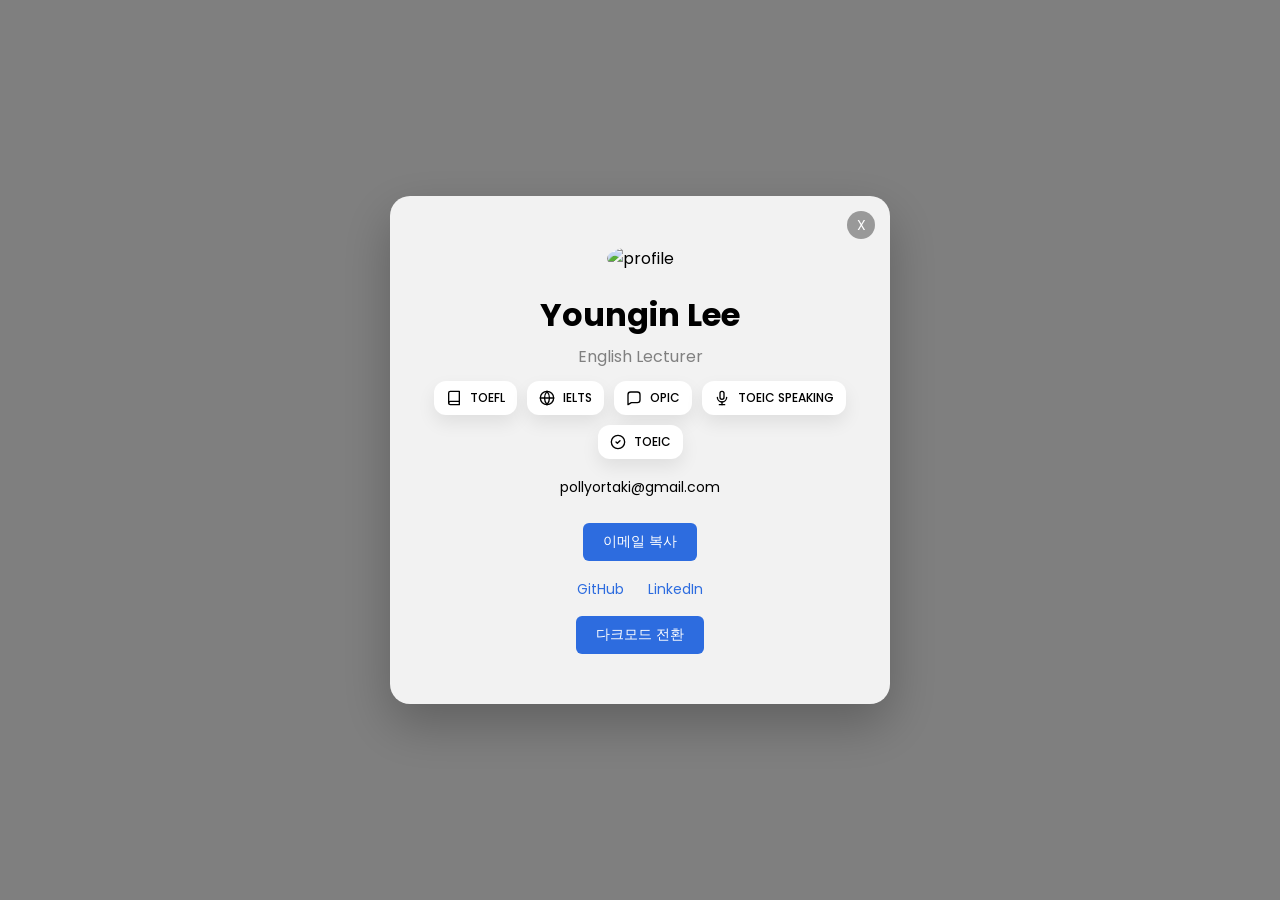
==== index.html @ d8989373 "rename to index" ====
<!DOCTYPE html>
<html>
<head>
<meta charset="UTF-8">
<title>My Web Card</title>

<link href="https://fonts.googleapis.com/css2?family=Poppins:wght@300;500;700&display=swap" rel="stylesheet">

<style>
body{
    margin:0;
    font-family:'Poppins', sans-serif;
}

/* 기본 배경 */
.overlay{
    position:fixed;
    width:100%;
    height:100vh;
    background:rgba(0,0,0,0.5);
    display:flex;
    justify-content:center;
    align-items:center;
    transition:0.3s;
}

/* 카드 */
.card{
    background:#f2f2f2;
    width:420px;
    padding:50px 40px;
    border-radius:20px;
    text-align:center;
    box-shadow:0 20px 50px rgba(0,0,0,0.25);
    position:relative;
    transition:0.3s;
}

/* 닫기 버튼 */
.close{
    position:absolute;
    top:15px;
    right:15px;
    background:#999;
    color:white;
    width:28px;
    height:28px;
    border-radius:50%;
    line-height:28px;
    cursor:pointer;
    font-size:14px;
}

img{
    width:130px;
    height:130px;
    border-radius:50%;
    object-fit:cover;
}

h1{
    margin:20px 0 5px;
}

.title{
    color:gray;
    margin-bottom:12px;
}

/* ===== 자격/과목 배지(작은 카드) ===== */
.badges{
    display:flex;
    flex-wrap:wrap;
    gap:10px;
    justify-content:center;
    margin: 8px 0 18px;
}

.badge{
    display:flex;
    align-items:center;
    gap:8px;
    padding:8px 12px;
    background:#ffffff;
    border-radius:12px;
    font-size:12px;
    font-weight:500;
    box-shadow: 0 8px 18px rgba(0,0,0,0.08);
}

.badge svg{
    width:16px;
    height:16px;
    flex:0 0 16px;
}

.email{
    margin:10px 0;
    font-size:14px;
}

button{
    margin-top:15px;
    padding:10px 20px;
    border:none;
    background:#2d6cdf;
    color:white;
    border-radius:6px;
    cursor:pointer;
    font-size:14px;
}

.links{
    margin-top:15px;
}

.links a{
    margin:0 10px;
    text-decoration:none;
    color:#2d6cdf;
    font-size:14px;
}

/* ===== 다크모드 ===== */
.dark-overlay{
    background:rgba(0,0,0,0.9);
}

.dark-card{
    background:#1e1e1e;
    color:white;
}

.dark-card .title{
    color:#ccc;
}

/* 배지 다크모드 */
.dark-card .badge{
    background:#2a2a2a;
    box-shadow:none;
}

.dark-card .badge svg{
    color:#6ea8ff;
}

.dark-card .links a{
    color:#6ea8ff;
}
</style>
</head>

<body>

<div class="overlay">
  <div class="card">

    <div class="close">X</div>

    <img src="profile.jpg" alt="profile">

    <h1>Youngin Lee</h1>
    <div class="title">English Lecturer</div>

    <!-- ✅ 여기부터 추가된 부분: 작은 카드(배지) + SVG 아이콘 -->
    <div class="badges">
      <div class="badge">
        <!-- Book icon -->
        <svg viewBox="0 0 24 24" fill="none" stroke="currentColor" stroke-width="2"
             stroke-linecap="round" stroke-linejoin="round" aria-hidden="true">
          <path d="M4 19.5A2.5 2.5 0 0 1 6.5 17H20"></path>
          <path d="M6.5 2H20v20H6.5A2.5 2.5 0 0 1 4 19.5v-15A2.5 2.5 0 0 1 6.5 2z"></path>
        </svg>
        TOEFL
      </div>

      <div class="badge">
        <!-- Globe icon -->
        <svg viewBox="0 0 24 24" fill="none" stroke="currentColor" stroke-width="2"
             stroke-linecap="round" stroke-linejoin="round" aria-hidden="true">
          <circle cx="12" cy="12" r="10"></circle>
          <path d="M2 12h20"></path>
          <path d="M12 2a15.3 15.3 0 0 1 0 20"></path>
          <path d="M12 2a15.3 15.3 0 0 0 0 20"></path>
        </svg>
        IELTS
      </div>

      <div class="badge">
        <!-- Message icon -->
        <svg viewBox="0 0 24 24" fill="none" stroke="currentColor" stroke-width="2"
             stroke-linecap="round" stroke-linejoin="round" aria-hidden="true">
          <path d="M21 15a4 4 0 0 1-4 4H8l-5 3V7a4 4 0 0 1 4-4h10a4 4 0 0 1 4 4z"></path>
        </svg>
        OPIC
      </div>

      <div class="badge">
        <!-- Mic icon -->
        <svg viewBox="0 0 24 24" fill="none" stroke="currentColor" stroke-width="2"
             stroke-linecap="round" stroke-linejoin="round" aria-hidden="true">
          <path d="M12 14a3 3 0 0 0 3-3V5a3 3 0 0 0-6 0v6a3 3 0 0 0 3 3z"></path>
          <path d="M19 11a7 7 0 0 1-14 0"></path>
          <path d="M12 18v4"></path>
          <path d="M8 22h8"></path>
        </svg>
        TOEIC SPEAKING
      </div>

      <div class="badge">
        <!-- Check-circle icon -->
        <svg viewBox="0 0 24 24" fill="none" stroke="currentColor" stroke-width="2"
             stroke-linecap="round" stroke-linejoin="round" aria-hidden="true">
          <circle cx="12" cy="12" r="10"></circle>
          <path d="M9 12l2 2 4-4"></path>
        </svg>
        TOEIC
      </div>
    </div>
    <!-- ✅ 여기까지 -->

    <div class="email">
      pollyortaki@gmail.com
    </div>

    <button onclick="copyEmail()">이메일 복사</button>

    <div class="links">
      <a href="#">GitHub</a>
      <a href="#">LinkedIn</a>
    </div>

    <button onclick="toggleDarkMode()">다크모드 전환</button>

  </div>
</div>

<script>
function copyEmail(){
    navigator.clipboard.writeText("pollyortaki@gmail.com");
    alert("이메일이 복사되었습니다.");
}

function toggleDarkMode(){
    document.querySelector(".overlay").classList.toggle("dark-overlay");
    document.querySelector(".card").classList.toggle("dark-card");
}
</script>

</body>
</html>
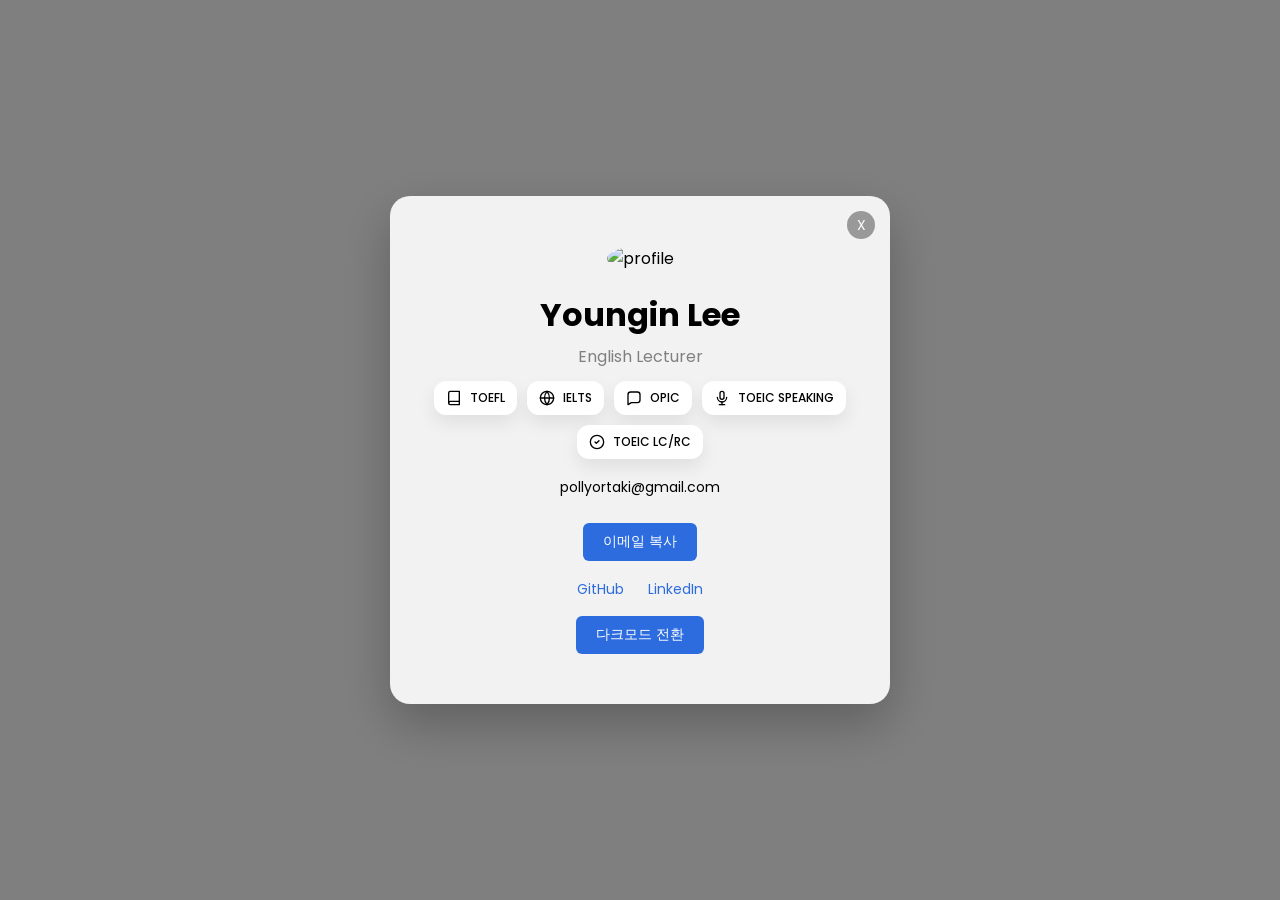
==== commit 9c0184ef: "토익수정" ====
--- a/index.html
+++ b/index.html
@@ -215,7 +215,7 @@
           <circle cx="12" cy="12" r="10"></circle>
           <path d="M9 12l2 2 4-4"></path>
         </svg>
-        TOEIC
+        TOEIC LC/RC 
       </div>
     </div>
     <!-- ✅ 여기까지 -->
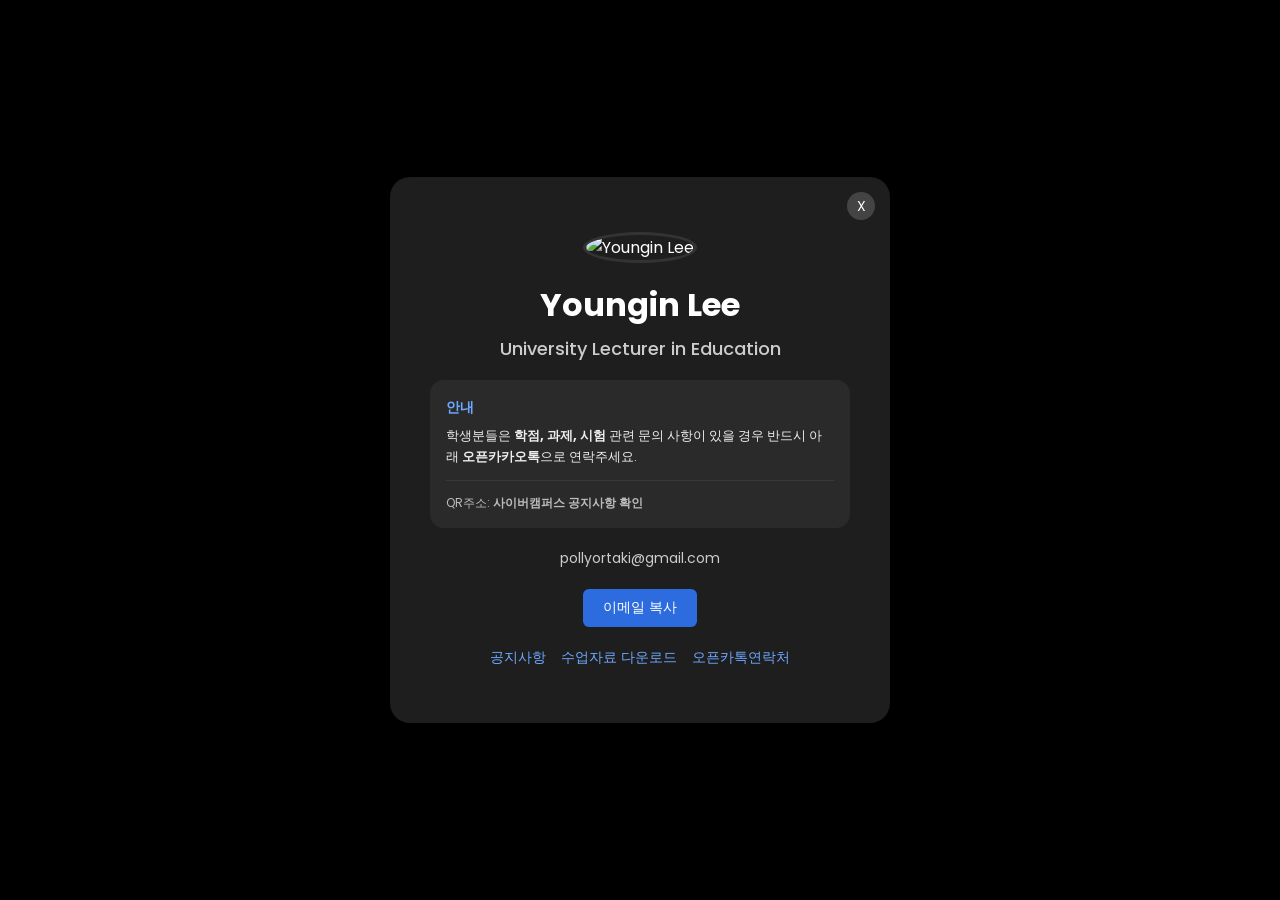
==== commit 3f5a3a30: "Add initial HTML structure for web card" ====
--- a/index.html
+++ b/index.html
@@ -1,252 +1,188 @@
 <!DOCTYPE html>
-<html>
+<html lang="ko">
 <head>
-<meta charset="UTF-8">
-<title>My Web Card</title>
+    <meta charset="UTF-8">
+    <meta name="viewport" content="width=device-width, initial-scale=1.0">
+    <title>My Web Card - Youngin Lee</title>
+    <link href="https://fonts.googleapis.com/css2?family=Poppins:wght@300;500;700&display=swap" rel="stylesheet">
+    <style>
+        body {
+            margin: 0;
+            font-family: 'Poppins', sans-serif;
+            background: #000; /* 전체 배경 검정 */
+        }
 
-<link href="https://fonts.googleapis.com/css2?family=Poppins:wght@300;500;700&display=swap" rel="stylesheet">
+        /* 배경 레이어 (다크모드 고정) */
+        .overlay {
+            position: fixed;
+            width: 100%;
+            height: 100vh;
+            background: rgba(0, 0, 0, 0.9);
+            display: flex;
+            justify-content: center;
+            align-items: center;
+        }
 
-<style>
-body{
-    margin:0;
-    font-family:'Poppins', sans-serif;
-}
+        /* 카드 본체 (다크모드 디자인) */
+        .card {
+            background: #1e1e1e;
+            width: 420px;
+            padding: 55px 40px;
+            border-radius: 20px;
+            text-align: center;
+            box-shadow: 0 20px 50px rgba(0,0,0,0.5);
+            position: relative;
+            color: white;
+        }
 
-/* 기본 배경 */
-.overlay{
-    position:fixed;
-    width:100%;
-    height:100vh;
-    background:rgba(0,0,0,0.5);
-    display:flex;
-    justify-content:center;
-    align-items:center;
-    transition:0.3s;
-}
+        /* 우측 상단 닫기 버튼 모양 */
+        .close {
+            position: absolute;
+            top: 15px;
+            right: 15px;
+            background: #444;
+            color: white;
+            width: 28px;
+            height: 28px;
+            border-radius: 50%;
+            line-height: 28px;
+            cursor: pointer;
+            font-size: 14px;
+        }
 
-/* 카드 */
-.card{
-    background:#f2f2f2;
-    width:420px;
-    padding:50px 40px;
-    border-radius:20px;
-    text-align:center;
-    box-shadow:0 20px 50px rgba(0,0,0,0.25);
-    position:relative;
-    transition:0.3s;
-}
+        /* 프로필 이미지 */
+        img {
+            width: 180px;
+            height: 180px;
+            border-radius: 50%;
+            object-fit: cover;
+            border: 3px solid #333;
+        }
 
-/* 닫기 버튼 */
-.close{
-    position:absolute;
-    top:15px;
-    right:15px;
-    background:#999;
-    color:white;
-    width:28px;
-    height:28px;
-    border-radius:50%;
-    line-height:28px;
-    cursor:pointer;
-    font-size:14px;
-}
+        h1 {
+            margin: 18px 0 6px;
+            color: white;
+        }
 
-img{
-    width:130px;
-    height:130px;
-    border-radius:50%;
-    object-fit:cover;
-}
+        .title {
+            color: #ccc;
+            margin-bottom: 18px;
+            font-size: 18px;
+            font-weight: 500;
+        }
 
-h1{
-    margin:20px 0 5px;
-}
+        /* 안내문 박스 스타일 (다크모드용) */
+        .notice {
+            background: #2a2a2a;
+            border-radius: 14px;
+            padding: 16px;
+            margin: 10px 0 20px;
+            font-size: 13px;
+            line-height: 1.6;
+            text-align: left;
+            color: #eee;
+        }
 
-.title{
-    color:gray;
-    margin-bottom:12px;
-}
+        .notice strong {
+            display: block;
+            margin-bottom: 8px;
+            font-size: 14px;
+            color: #6ea8ff; /* 포인트 컬러 파란색 */
+        }
 
-/* ===== 자격/과목 배지(작은 카드) ===== */
-.badges{
-    display:flex;
-    flex-wrap:wrap;
-    gap:10px;
-    justify-content:center;
-    margin: 8px 0 18px;
-}
+        .qr-box {
+            margin-top: 12px;
+            padding-top: 12px;
+            border-top: 1px solid #3a3a3a;
+            font-size: 12px;
+            color: #bbb;
+        }
 
-.badge{
-    display:flex;
-    align-items:center;
-    gap:8px;
-    padding:8px 12px;
-    background:#ffffff;
-    border-radius:12px;
-    font-size:12px;
-    font-weight:500;
-    box-shadow: 0 8px 18px rgba(0,0,0,0.08);
-}
+        /* 이메일 텍스트 */
+        .email {
+            margin: 10px 0;
+            font-size: 14px;
+            color: #ccc;
+        }
 
-.badge svg{
-    width:16px;
-    height:16px;
-    flex:0 0 16px;
-}
+        /* 버튼 스타일 */
+        button {
+            margin-top: 10px;
+            padding: 10px 20px;
+            border: none;
+            background: #2d6cdf;
+            color: white;
+            border-radius: 6px;
+            cursor: pointer;
+            font-size: 14px;
+            transition: 0.2s;
+        }
 
-.email{
-    margin:10px 0;
-    font-size:14px;
-}
+        button:hover {
+            background: #1a56c5;
+        }
 
-button{
-    margin-top:15px;
-    padding:10px 20px;
-    border:none;
-    background:#2d6cdf;
-    color:white;
-    border-radius:6px;
-    cursor:pointer;
-    font-size:14px;
-}
+        /* 하단 링크 모음 */
+        .links {
+            margin-top: 20px;
+            display: flex;
+            justify-content: center;
+            gap: 15px;
+        }
 
-.links{
-    margin-top:15px;
-}
+        .links a {
+            text-decoration: none;
+            color: #6ea8ff;
+            font-size: 14px;
+            font-weight: 500;
+        }
 
-.links a{
-    margin:0 10px;
-    text-decoration:none;
-    color:#2d6cdf;
-    font-size:14px;
-}
-
-/* ===== 다크모드 ===== */
-.dark-overlay{
-    background:rgba(0,0,0,0.9);
-}
-
-.dark-card{
-    background:#1e1e1e;
-    color:white;
-}
-
-.dark-card .title{
-    color:#ccc;
-}
-
-/* 배지 다크모드 */
-.dark-card .badge{
-    background:#2a2a2a;
-    box-shadow:none;
-}
-
-.dark-card .badge svg{
-    color:#6ea8ff;
-}
-
-.dark-card .links a{
-    color:#6ea8ff;
-}
-</style>
+        .links a:hover {
+            text-decoration: underline;
+        }
+    </style>
 </head>
-
 <body>
 
 <div class="overlay">
-  <div class="card">
+    <div class="card">
+        <div class="close">X</div>
+        
+     <img src="https://github.com/pollyortaki-a11y/webnamecard/blob/main/WEBNAMECARD/profile.jpg?raw=true" alt="Youngin Lee">
+        
+        <h1>Youngin Lee</h1>
+        <div class="title">University Lecturer in Education</div>
 
-    <div class="close">X</div>
+        <div class="notice">
+            <strong>안내</strong>
+            학생분들은 <b>학점, 과제, 시험</b> 관련 문의 사항이 있을 경우 반드시 아래 <b>오픈카카오톡</b>으로 연락주세요.
+            <div class="qr-box">
+                QR주소: <b>사이버캠퍼스 공지사항 확인</b>
+            </div>
+        </div>
 
-    <img src="profile.jpg" alt="profile">
+        <div class="email">pollyortaki@gmail.com</div>
+        <button onclick="copyEmail()">이메일 복사</button>
 
-    <h1>Youngin Lee</h1>
-    <div class="title">English Lecturer</div>
-
-    <!-- ✅ 여기부터 추가된 부분: 작은 카드(배지) + SVG 아이콘 -->
-    <div class="badges">
-      <div class="badge">
-        <!-- Book icon -->
-        <svg viewBox="0 0 24 24" fill="none" stroke="currentColor" stroke-width="2"
-             stroke-linecap="round" stroke-linejoin="round" aria-hidden="true">
-          <path d="M4 19.5A2.5 2.5 0 0 1 6.5 17H20"></path>
-          <path d="M6.5 2H20v20H6.5A2.5 2.5 0 0 1 4 19.5v-15A2.5 2.5 0 0 1 6.5 2z"></path>
-        </svg>
-        TOEFL
-      </div>
-
-      <div class="badge">
-        <!-- Globe icon -->
-        <svg viewBox="0 0 24 24" fill="none" stroke="currentColor" stroke-width="2"
-             stroke-linecap="round" stroke-linejoin="round" aria-hidden="true">
-          <circle cx="12" cy="12" r="10"></circle>
-          <path d="M2 12h20"></path>
-          <path d="M12 2a15.3 15.3 0 0 1 0 20"></path>
-          <path d="M12 2a15.3 15.3 0 0 0 0 20"></path>
-        </svg>
-        IELTS
-      </div>
-
-      <div class="badge">
-        <!-- Message icon -->
-        <svg viewBox="0 0 24 24" fill="none" stroke="currentColor" stroke-width="2"
-             stroke-linecap="round" stroke-linejoin="round" aria-hidden="true">
-          <path d="M21 15a4 4 0 0 1-4 4H8l-5 3V7a4 4 0 0 1 4-4h10a4 4 0 0 1 4 4z"></path>
-        </svg>
-        OPIC
-      </div>
-
-      <div class="badge">
-        <!-- Mic icon -->
-        <svg viewBox="0 0 24 24" fill="none" stroke="currentColor" stroke-width="2"
-             stroke-linecap="round" stroke-linejoin="round" aria-hidden="true">
-          <path d="M12 14a3 3 0 0 0 3-3V5a3 3 0 0 0-6 0v6a3 3 0 0 0 3 3z"></path>
-          <path d="M19 11a7 7 0 0 1-14 0"></path>
-          <path d="M12 18v4"></path>
-          <path d="M8 22h8"></path>
-        </svg>
-        TOEIC SPEAKING
-      </div>
-
-      <div class="badge">
-        <!-- Check-circle icon -->
-        <svg viewBox="0 0 24 24" fill="none" stroke="currentColor" stroke-width="2"
-             stroke-linecap="round" stroke-linejoin="round" aria-hidden="true">
-          <circle cx="12" cy="12" r="10"></circle>
-          <path d="M9 12l2 2 4-4"></path>
-        </svg>
-        TOEIC LC/RC 
-      </div>
+        <div class="links">
+            <a href="#">공지사항</a>
+            <a href="https://drive.google.com/drive/folders/1VhHWKCqbsrOEPLs0u_tijeUMpELEvkEy?usp=drive_link" target="_blank" rel="noopener noreferrer">수업자료 다운로드</a>
+            <a href="https://open.kakao.com/o/sK4705ii" target="_blank" rel="noopener noreferrer">오픈카톡연락처</a>
+        </div>
     </div>
-    <!-- ✅ 여기까지 -->
-
-    <div class="email">
-      pollyortaki@gmail.com
-    </div>
-
-    <button onclick="copyEmail()">이메일 복사</button>
-
-    <div class="links">
-      <a href="#">GitHub</a>
-      <a href="#">LinkedIn</a>
-    </div>
-
-    <button onclick="toggleDarkMode()">다크모드 전환</button>
-
-  </div>
 </div>
 
 <script>
-function copyEmail(){
-    navigator.clipboard.writeText("pollyortaki@gmail.com");
-    alert("이메일이 복사되었습니다.");
-}
-
-function toggleDarkMode(){
-    document.querySelector(".overlay").classList.toggle("dark-overlay");
-    document.querySelector(".card").classList.toggle("dark-card");
-}
+    // 이메일 복사 기능
+    function copyEmail() {
+        const emailText = "pollyortaki@gmail.com";
+        navigator.clipboard.writeText(emailText).then(() => {
+            alert("이메일 주소가 복사되었습니다: " + emailText);
+        }).catch(err => {
+            console.error('복사 실패:', err);
+        });
+    }
 </script>
 
 </body>
-</html>+</html>
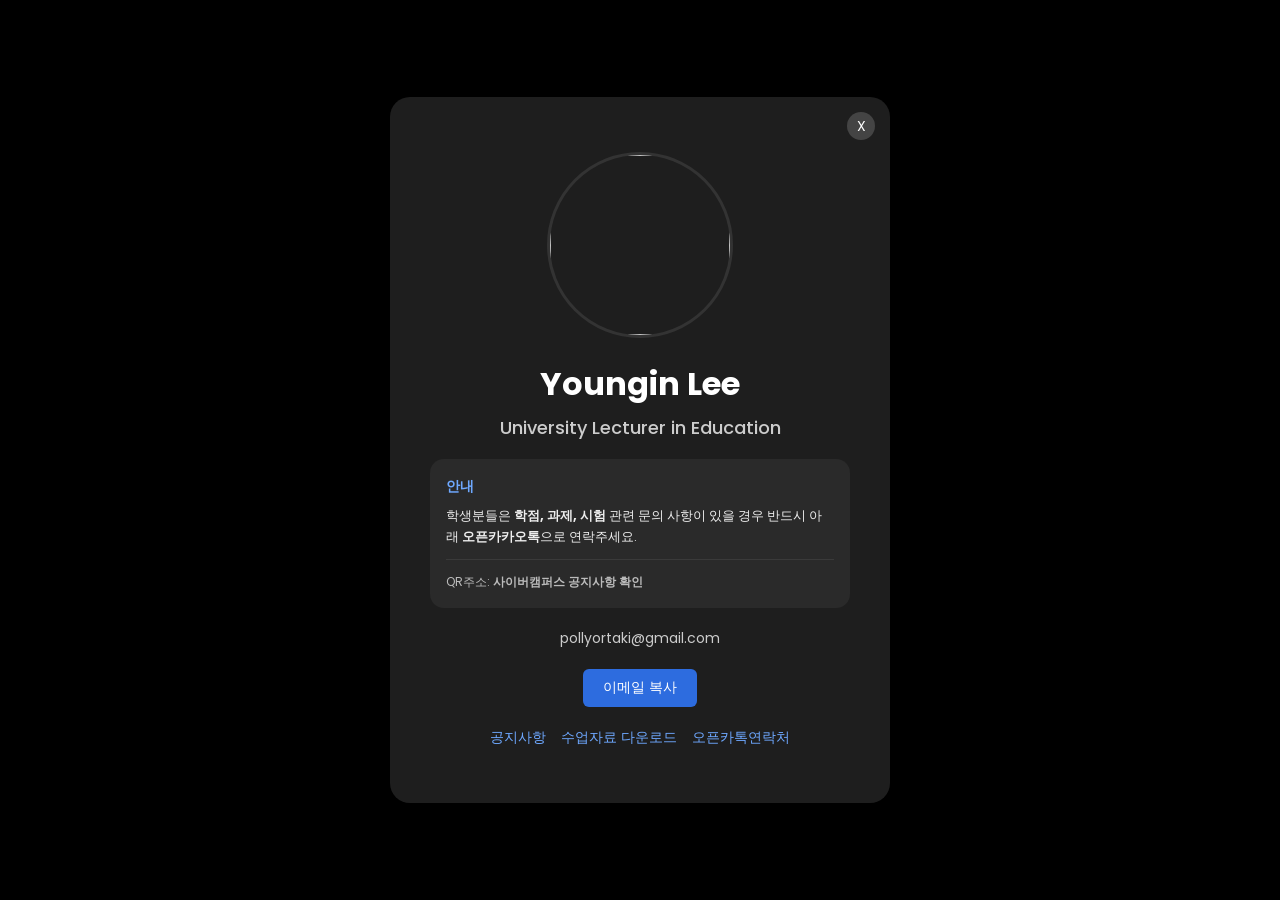
==== commit 95f8006d: "Update image source for profile picture" ====
--- a/index.html
+++ b/index.html
@@ -148,7 +148,7 @@
     <div class="card">
         <div class="close">X</div>
         
-     <img src="https://github.com/pollyortaki-a11y/webnamecard/blob/main/WEBNAMECARD/profile.jpg?raw=true" alt="Youngin Lee">
+     <img src="https://github.com/pollyortaki-a11y/webnamecard/blob/main/profile.jpg?raw=true">
         
         <h1>Youngin Lee</h1>
         <div class="title">University Lecturer in Education</div>
